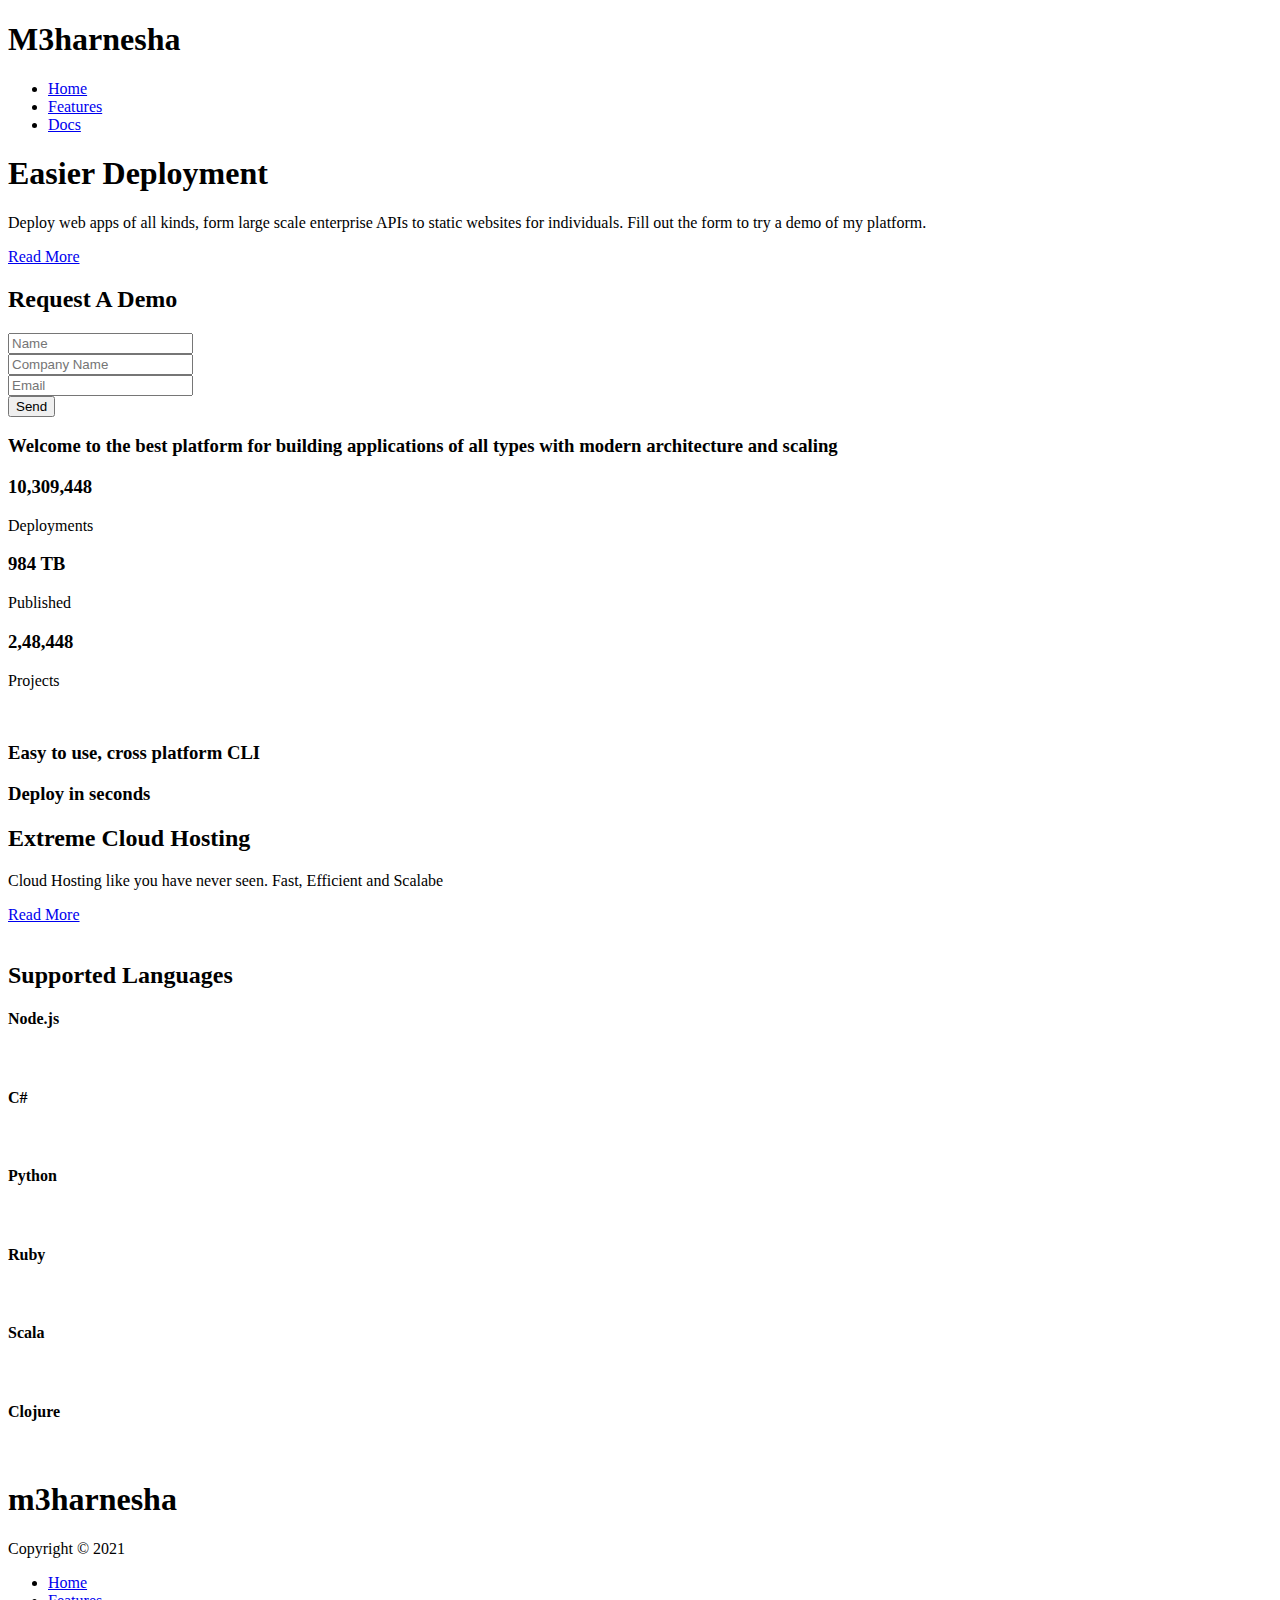
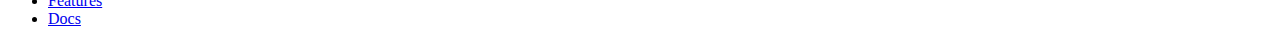
==== index.html @ d9452846 "Update index.html" ====
<!DOCTYPE html>
<html lang="en">
  <head>
    <meta charset="UTF-8" />
    <meta http-equiv="X-UA-Compatible" content="IE=edge" />
    <meta name="viewport" content="width=device-width, initial-scale=1.0" />
    <link rel="stylesheet" href="./CSS/style.css" />
    <link
      rel="stylesheet"
      href="https://cdnjs.cloudflare.com/ajax/libs/font-awesome/5.15.3/css/all.min.css"
      integrity="sha512-iBBXm8fW90+nuLcSKlbmrPcLa0OT92xO1BIsZ+ywDWZCvqsWgccV3gFoRBv0z+8dLJgyAHIhR35VZc2oM/gI1w=="
      crossorigin="anonymous"
      referrerpolicy="no-referrer"
    />
    <title>Mayank | Cloud Hosting For Everyone</title>
  </head>
  <body>
    <div class="header">
      <div class="container flex">
        <h1 class="logo">M3harnesha</h1>
        <nav>
          <ul>
            <li><a href="./index.html">Home</a></li>
            <li><a href="./features.html">Features</a></li>
            <li><a href="./docs.html">Docs</a></li>
          </ul>
        </nav>
      </div>
    </div>

    <!-- Shoecase -->
    <section class="showcase">
      <div class="container grid">
        <div class="text">
          <h1>Easier Deployment</h1>
          <p>
            Deploy web apps of all kinds, form large scale enterprise APIs to
            static websites for individuals. Fill out the form to try a demo of
            my platform.
          </p>
          <a href="#" class="btn btn-outline">Read More</a>
        </div>

        <div class="form card">
          <h2>Request A Demo</h2>
          <form>
            <div class="form_1">
              <input type="text" placeholder="Name" required />
            </div>
            <div class="form_1">
              <input type="text" placeholder="Company Name" required />
            </div>
            <div class="form_1">
              <input type="email" placeholder="Email" required />
            </div>
            <input type="submit" value="Send" class="btn btn_primary" />
          </form>
        </div>
      </div>
    </section>

    <section class="stats">
      <div class="container">
        <h3 class="stats-heading text-center my-1">
          Welcome to the best platform for building applications of all types
          with modern architecture and scaling
        </h3>

        <div class="grid grid3 text-center my-4">
          <div>
            <i class="fas fa-server fa-3x"></i>
            <h3>10,309,448</h3>
            <p class="text-secondary">Deployments</p>
          </div>
          <div>
            <i class="fas fa-upload fa-3x"></i>
            <h3>984 TB</h3>
            <p class="text-secondary">Published</p>
          </div>

          <div>
            <i class="fas fa-project-diagram fa-3x"></i>
            <h3>2,48,448</h3>
            <p class="text-secondary">Projects</p>
          </div>
        </div>
      </div>
    </section>

    <section class="cli">
      <div class="container grid">
        <img src="./images/cli.png" alt="" />
        <div class="card">
          <h3>Easy to use, cross platform CLI</h3>
        </div>
        <div class="card">
          <h3>Deploy in seconds</h3>
        </div>
      </div>
    </section>

    <section class="cloud bg-primary my-2 py-2">
      <div class="container grid">
        <div class="text-center">
          <h2 class="lg">Extreme Cloud Hosting</h2>
          <p class="lead my-1">
            Cloud Hosting like you have never seen. Fast, Efficient and Scalabe
          </p>
          <a href="features.html" class="btn btn-dark">Read More</a>
        </div>
        <img src="./images/cloud.png" alt="" />
      </div>
    </section>

    <section class="lang">
      <h2 class="md text-center my-2">Supported Languages</h2>

      <div class="container flex">
        <div class="card">
          <h4>Node.js</h4>
          <img src="./images/logos/node.png" alt="" />
        </div>
        <div class="card">
          <h4>C#</h4>
          <img src="./images/logos/csharp.png" alt="" />
        </div>
        <div class="card">
          <h4>Python</h4>
          <img src="./images/logos/python.png" alt="" />
        </div>
        <div class="card">
          <h4>Ruby</h4>
          <img src="./images/logos/ruby.png" alt="" />
        </div>

        <div class="card">
          <h4>Scala</h4>
          <img src="./images/logos/scala.png" alt="" />
        </div>
        <div class="card">
          <h4>Clojure</h4>
          <img src="./images/logos/clojure.png" alt="" />
        </div>
      </div>
    </section>

    <footer class="footer bg-dark py-5">
      <div class="container grid grid3">
        <div>
          <h1>m3harnesha</h1>
          <p>Copyright &copy; 2021</p>
        </div>
        <nav>
          <ul>
            <li><a href="./index.html">Home</a></li>
            <li><a href="./features.html">Features</a></li>
            <li><a href="./docs.html">Docs</a></li>
          </ul>
        </nav>
        <div class="social">
          <a href="#"><i class="fab fa-twitter fa-2x"></i></a>
          <a href="#"><i class="fab fa-facebook fa-2x"></i></a>
          <a href="#"><i class="fab fa-instagram fa-2x"></i></a>
          <a href="#"><i class="fab fa-github fa-2x"></i></a>
        </div>
      </div>
    </footer>
  </body>
</html>
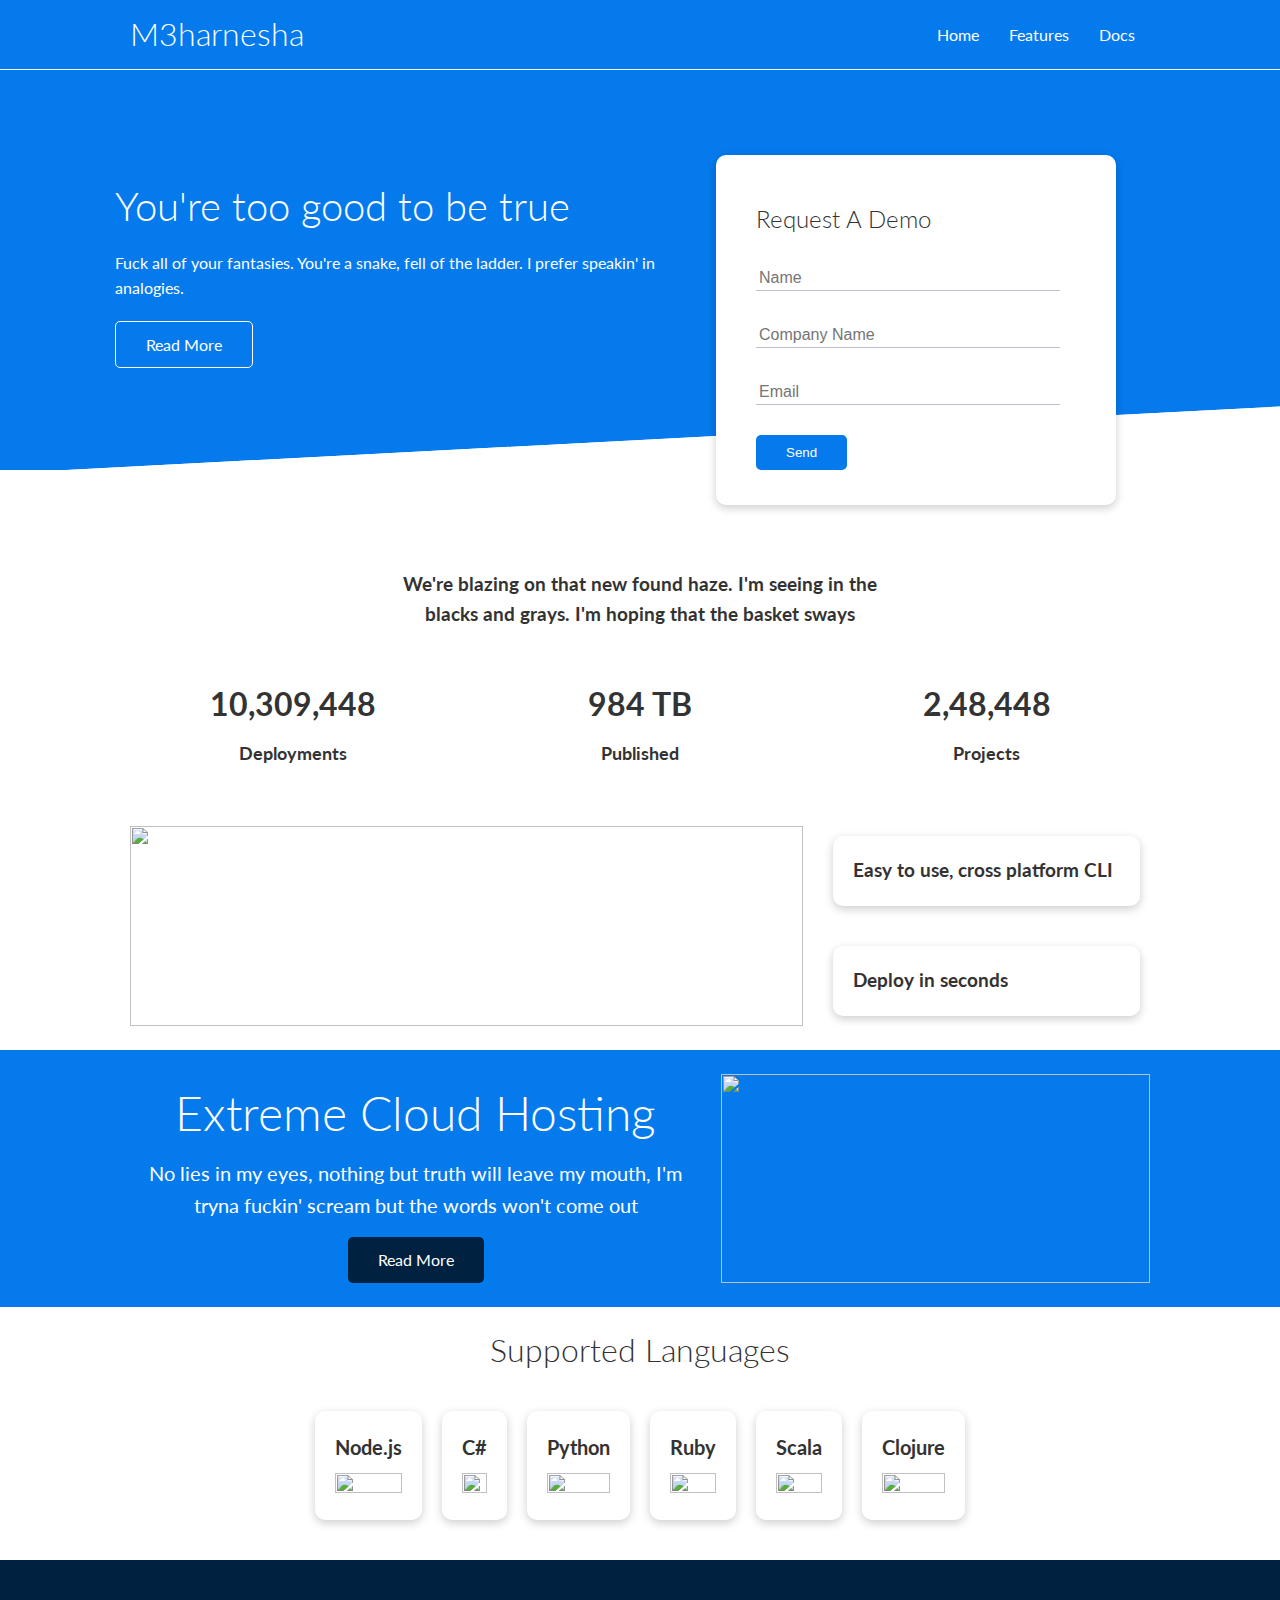
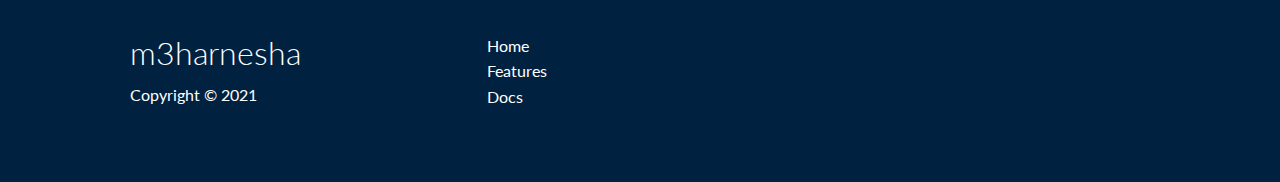
==== commit c6e8949c: "Update index.html" ====
--- a/index.html
+++ b/index.html
@@ -32,11 +32,10 @@
     <section class="showcase">
       <div class="container grid">
         <div class="text">
-          <h1>Easier Deployment</h1>
+          <h1>You're too good to be true</h1>
           <p>
-            Deploy web apps of all kinds, form large scale enterprise APIs to
-            static websites for individuals. Fill out the form to try a demo of
-            my platform.
+            Fuck all of your fantasies. You're a snake, fell of the ladder. I
+            prefer speakin' in analogies.
           </p>
           <a href="#" class="btn btn-outline">Read More</a>
         </div>
@@ -62,8 +61,8 @@
     <section class="stats">
       <div class="container">
         <h3 class="stats-heading text-center my-1">
-          Welcome to the best platform for building applications of all types
-          with modern architecture and scaling
+          We're blazing on that new found haze. I'm seeing in the blacks and
+          grays. I'm hoping that the basket sways
         </h3>
 
         <div class="grid grid3 text-center my-4">
@@ -104,7 +103,8 @@
         <div class="text-center">
           <h2 class="lg">Extreme Cloud Hosting</h2>
           <p class="lead my-1">
-            Cloud Hosting like you have never seen. Fast, Efficient and Scalabe
+            No lies in my eyes, nothing but truth will leave my mouth, I'm tryna
+            fuckin' scream but the words won't come out
           </p>
           <a href="features.html" class="btn btn-dark">Read More</a>
         </div>
--- a/CSS/style.css
+++ b/CSS/style.css
@@ -0,0 +1,552 @@
+@import url("https://fonts.googleapis.com/css2?family=Lato:wght@300&display=swap");
+
+/* Utilities */
+
+/* Secondary = 1c3fa8 */
+/* dark = 002240 */
+/* light = f4f4f4 */
+
+.container {
+  max-width: 1100px;
+  margin: 0 auto;
+  overflow: auto;
+  padding: 0 40px;
+}
+
+.flex {
+  display: flex;
+  justify-content: center;
+  align-items: center;
+  height: 100%;
+}
+
+.grid {
+  display: grid;
+  grid-template-columns: repeat(2, 1fr);
+  gap: 20px;
+  justify-content: center;
+  align-items: center;
+  height: 100%;
+}
+
+.card {
+  background-color: #fff;
+  border-radius: 10px;
+  color: #333;
+  padding: 20px;
+  margin: 10px;
+  box-shadow: 0 3px 10px rgba(0, 0, 0, 0.2);
+}
+
+.btn {
+  display: inline-block;
+  cursor: pointer;
+  border-radius: 5px;
+  padding: 10px 30px;
+  color: #fff;
+  background-color: #047aed;
+  border: none;
+}
+
+.btn:hover {
+  transform: scale(0.98);
+}
+
+.grid3 {
+  grid-template-columns: repeat(3, 1fr);
+}
+
+.text-center {
+  text-align: center;
+}
+
+.bg-primary,
+.btn-primary {
+  background-color: #047aed;
+  color: #fff;
+}
+
+.bg-secondary,
+.btn-secondary {
+  background-color: #1c3fa8;
+  color: #fff;
+}
+
+.bg-dark,
+.btn-dark {
+  background-color: #002240;
+  color: #fff;
+}
+
+.bg-light,
+.btn-light {
+  background-color: #f4f4f4;
+  color: #333;
+}
+
+.alert {
+  background-color: #5cb85c;
+  font-weight: bold;
+  padding: 10px 20px;
+  margin: 15px 0;
+  color: #fff;
+}
+
+.alert i {
+  margin-right: 10px;
+}
+
+.lead {
+  font-size: 20px;
+}
+
+.sm {
+  font-size: 1rem;
+}
+
+.md {
+  font-size: 2rem;
+}
+
+.lg {
+  font-size: 3rem;
+}
+
+.xl {
+  font-size: 4rem;
+}
+
+.my-1 {
+  margin: 1rem 0;
+}
+.my-2 {
+  margin: 1.5rem 0;
+}
+.my-3 {
+  margin: 2rem 0;
+}
+.my-4 {
+  margin: 3rem 0;
+}
+.my-5 {
+  margin: 4rem 0;
+}
+
+.m-1 {
+  margin: 1rem;
+}
+.m-2 {
+  margin: 1.5rem;
+}
+.m-3 {
+  margin: 2rem;
+}
+.m-4 {
+  margin: 3rem;
+}
+.m-5 {
+  margin: 4rem;
+}
+
+.py-1 {
+  padding: 1rem 0;
+}
+.py-2 {
+  padding: 1.5rem 0;
+}
+.py-3 {
+  padding: 2rem 0;
+}
+.py-4 {
+  padding: 3rem 0;
+}
+.py-5 {
+  padding: 4rem 0;
+}
+
+.p-1 {
+  padding: 1rem;
+}
+.p-2 {
+  padding: 1.5rem;
+}
+.p-3 {
+  padding: 2rem;
+}
+.p-4 {
+  padding: 3rem;
+}
+.p-5 {
+  padding: 4rem;
+}
+
+/* Animations */
+
+@keyframes sfl {
+  0% {
+    transform: translateX(-100%);
+  }
+
+  100% {
+    transform: translateX(0);
+  }
+}
+@keyframes sfr {
+  0% {
+    transform: translateX(100%);
+  }
+
+  100% {
+    transform: translateX(0);
+  }
+}
+@keyframes sft {
+  0% {
+    transform: translateY(-100%);
+  }
+
+  100% {
+    transform: translateX(0);
+  }
+}
+@keyframes sfb {
+  0% {
+    transform: translateY(100%);
+  }
+
+  100% {
+    transform: translateX(0);
+  }
+}
+
+/* Main CSS */
+
+* {
+  margin: 0;
+  padding: 0;
+  box-sizing: border-box;
+}
+
+body {
+  font-family: "Lato";
+  color: #333;
+  line-height: 1.6;
+}
+
+ul {
+  list-style: none;
+}
+
+a {
+  text-decoration: none;
+  color: #333;
+}
+
+h1,
+h2 {
+  line-height: 1.2;
+  font-weight: 300;
+  margin: 10px 0;
+}
+
+p {
+  margin: 10px 0;
+}
+
+img {
+  width: 100%;
+  height: 100%;
+}
+
+code,
+pre {
+  color: #fff;
+  background-color: #333;
+  padding: 10px;
+}
+
+/* Navbar. */
+
+.header {
+  background-color: #047aed;
+  height: 70px;
+  color: #fff;
+  border-bottom: 1px #fff solid;
+}
+
+.header .flex {
+  display: flex;
+  justify-content: space-between;
+  align-items: center;
+}
+
+.header ul {
+  display: flex;
+}
+
+.header a {
+  margin: 0 5px;
+  padding: 10px;
+  color: #fff;
+}
+
+.header a:hover {
+  border-bottom: 2px solid white;
+}
+
+/* Showcase */
+.showcase {
+  height: 400px;
+  background-color: #047aed;
+  color: #fff;
+  position: relative;
+}
+
+.showcase h1 {
+  font-size: 40px;
+}
+
+.showcase p {
+  margin: 20px 0;
+}
+
+.showcase .grid {
+  grid-template-columns: 55% 45%;
+  gap: 30px;
+  overflow: visible;
+}
+
+.text {
+  animation: sfl 1s ease-in;
+}
+
+.form {
+  position: relative;
+  top: 60px;
+  height: 350px;
+  width: 400px;
+  padding: 40px;
+  /* justify-self: flex-end; */
+  z-index: 1;
+  animation: sfr 1s ease-in;
+}
+
+.form_1 {
+  margin: 30px 0;
+}
+
+.form_1 input[type="text"],
+.form_1 input[type="email"] {
+  border: 0;
+  border-bottom: 1px solid #bfbecb;
+  width: 95%;
+  padding: 3px;
+  font-size: 1em;
+}
+
+.form_1 input:focus {
+  outline: none;
+}
+
+.btn-outline {
+  background: transparent;
+  border: 1px #fff solid;
+}
+
+.showcase::before,
+.showcase::after {
+  content: "";
+  position: absolute;
+  bottom: -70px;
+  left: 0;
+  right: 0;
+  height: 100px;
+  background: #fff;
+  transform: skewY(-3deg);
+}
+
+/* Stats */
+
+.stats {
+  padding-top: 100px;
+  animation: sfb 1s ease-in;
+}
+
+.stats-heading {
+  max-width: 500px;
+  margin: auto;
+}
+
+.stats .grid h3 {
+  font-size: 32px;
+}
+
+.stats .grid p {
+  font-size: 18px;
+  font-weight: bold;
+}
+
+/* CLI */
+.cli .grid {
+  grid-template-columns: repeat(3, 1fr);
+  grid-template-rows: repeat(2, 1fr);
+}
+
+.cli .grid > *:first-child {
+  grid-column: 1/3;
+  grid-row: 1/3;
+}
+
+/* Cloud */
+
+.cloud .grid {
+  grid-template-columns: 4fr 3fr;
+}
+
+/* Languages */
+
+.lang .flex {
+  flex-wrap: wrap;
+}
+
+.lang .card {
+  text-align: center;
+  margin: 18px 10px 40px;
+  transition: transform 0.2s ease-in;
+}
+
+.lang .card h4 {
+  font-size: 20px;
+  margin-bottom: 10px;
+}
+
+.lang .card:hover {
+  transform: translateY(-15px);
+}
+
+/* footer */
+
+.footer a {
+  color: #fff;
+  margin: 0 10px;
+}
+
+/* Features */
+
+.fhead img,
+.dhead img {
+  width: 200px;
+  justify-self: flex-end;
+}
+
+.fmain img {
+  width: 300px;
+  justify-self: flex-end;
+}
+
+.fmain1 i {
+  margin-right: 20px;
+}
+
+.fmain1 .grid {
+  padding: 30px;
+}
+
+.fmain1 .grid > *:first-child {
+  grid-column: 1 / 4;
+}
+.fmain1 .grid > *:nth-child(2) {
+  grid-column: 1 / 3;
+}
+
+/* docs */
+
+.dmain h3 {
+  margin: 20px 0;
+}
+
+.dmain .grid {
+  grid-template-columns: 1fr 2fr;
+  align-items: flex-start;
+}
+
+.dmain nav li {
+  font-size: 17px;
+  padding-bottom: 5px;
+  margin-bottom: 5px;
+  border-bottom: 1px #ccc solid;
+}
+
+.dmain a:hover {
+  font-weight: bold;
+}
+
+/* Media */
+
+@media (max-width: 768px) {
+  .grid,
+  .showcase .grid,
+  .stats .grid,
+  .cli .grid,
+  .cloud .grid,
+  .fmain1 .grid,
+  .dmain .grid {
+    grid-template-columns: 1fr;
+    grid-template-rows: 1fr;
+  }
+
+  .showcase {
+    height: auto;
+  }
+
+  .showcase .text {
+    text-align: center;
+    margin-top: 40px;
+  }
+
+  .form {
+    justify-self: center;
+  }
+  .cli .grid > *:first-child {
+    grid-column: 1;
+    grid-row: 1;
+  }
+
+  .fhead,
+  .fmain,
+  .dhead {
+    text-align: center;
+  }
+  .fhead img,
+  .fmain img,
+  .dhead img {
+    justify-self: center;
+  }
+
+  .fmain1 .grid > *:first-child {
+    grid-column: 1;
+  }
+  .fmain1 .grid > *:nth-child(2) {
+    grid-column: 1;
+  }
+}
+
+@media (max-width: 500px) {
+  .header {
+    height: 110px;
+    border-bottom: none;
+  }
+
+  .header .flex {
+    flex-direction: column;
+  }
+
+  .header ul {
+    padding: 10px;
+    background-color: rgba(0, 0, 0, 0.1);
+  }
+
+  .showcase {
+    height: auto;
+  }
+}
